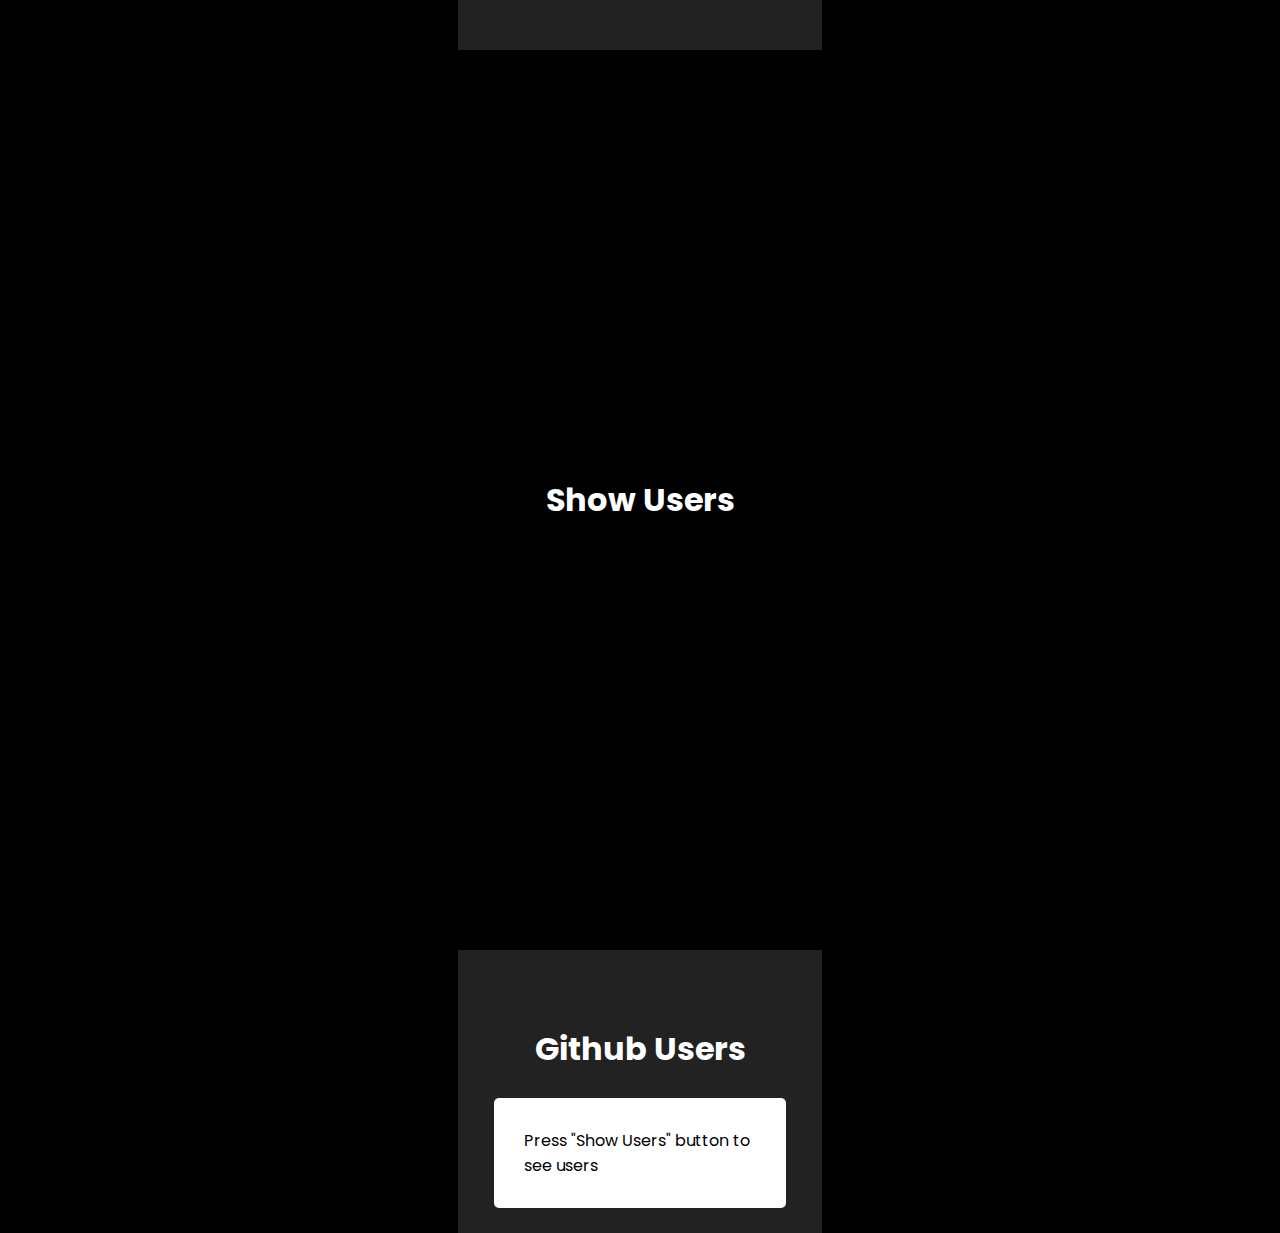
==== Task 3/index.html @ 4cd55e4b "1 st commit of Final JS Exam" ====
<!DOCTYPE html>
<html lang="en">

<head>
  <meta charset="UTF-8" />
  <title>Show Github users</title>
  <!-- Custom CSS -->
  <link rel="stylesheet" href="./style1.css" />
  <!-- Custom JS -->
  <script defer src="./script.js"></script>
</head>

<body>
  <header>
    <!-- Header code-->
  </header>

  <main>
    <div class="wrapper">
      <div class="btn-container">
        <button id="btn">Show Users</button>
      </div>
      <div class="output-cointainer">
        <h1>Github Users</h1>
        <div id="output">
          <!-- Results goes here -->
          <p id="message">Press "Show Users" button to see users</p>
        </div>
      </div>
    </div>
  </main>

  <footer>
    <!-- Footer code -->
  </footer>
</body>

</html>
---- Task 3/style1.css ----
@import url('https://fonts.googleapis.com/css2?family=Poppins:ital,wght@1,200&display=swap');
*{
    margin: 0;
    padding: 0;
    box-sizing: border-box;
    text-decoration: none;
    font-family: 'Poppins', sans-serif;}

    /* Mobile first */
.wrapper {
    min-height: 100vh;
    min-width: calc(100vw - (100vw - 100%));
    display: flex;
    flex-direction: column;
    align-items: center;
    background-color: #222;
  }

  .btn-container {
    width: 100%;
    display: flex;
    flex-direction: column;
    align-items: center;
  }

  .btn-container #btn {
    margin: 50px 0;
    padding: 15px 25px;
    background-color: #474747;
    border: #222;
    color: #fff;
    font-weight: bold;
    font-size: 2em;
    text-align: center;
  }

body{
    height: 100vh;
    width: 100%;
    display: grid;
    place-items: center;
    background: black;
}
.btn-container #btn {
    height: 100vh;
    width: 100%;
    display: grid;
    place-items: center;
    background: black;
}
    .btn-container #btn:hover {
        cursor: pointer;
        opacity: 0.9;
      }

    .output-cointainer {
        width: 100%;
        margin: 25px 0;
        display: flex;
        flex-direction: column;
        align-items: center;
      }

.search-area input{
    height: 45px;
    width: 550px;
    font-size: 18px;
    outline: none;
    border-radius: 10px;
    padding: 10px;
    font-weight: 650;
}
.search-area button{
    height: 45px;
    width: 150px;
    font-weight: 750;
    font-size: 18px;
    border-radius: 10px;
    cursor: pointer;
    border: none;
    outline: none;
    margin: 0 0 0 10px;
}
.output-container{
    height: 300px;
    width: 750px;
    background: gray;
    margin: 15px 0 0 0;
    border-radius: 10px;
}

.output-cointainer h1 {
    color: #fff;
  }
  
  .output-cointainer #output {
    width: 80%;
    margin-top: 25px;
    padding: 30px;
    border-radius: 5px;
    background-color: #fff;
  }
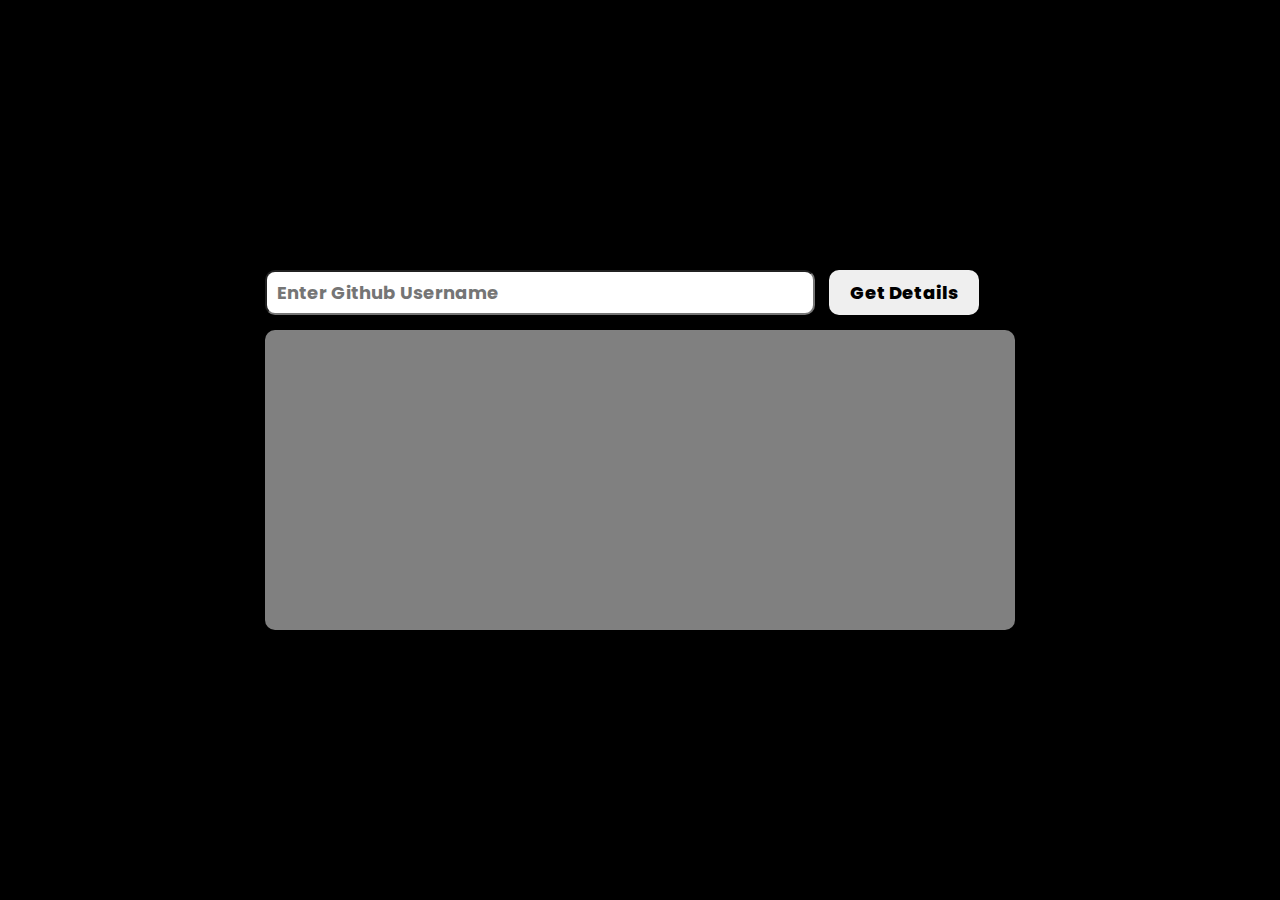
==== commit 89270f75: "Commit all" ====
--- a/Task 3/index.html
+++ b/Task 3/index.html
@@ -2,37 +2,50 @@
 <html lang="en">
 
 <head>
-  <meta charset="UTF-8" />
-  <title>Show Github users</title>
-  <!-- Custom CSS -->
-  <link rel="stylesheet" href="./style1.css" />
-  <!-- Custom JS -->
-  <script defer src="./script.js"></script>
+    <link rel="stylesheet" href="style.css">
+    <meta charset="UTF-8">
+    <meta http-equiv="X-UA-Compatible" content="IE=edge">
+    <meta name="viewport" content="width=device-width, initial-scale=1.0">
+    <title>Github Profile Fetch Api</title>
 </head>
+<!-- Žinau, čia visai ne tas, bandžiau perdaryti pagal pavyzdį, nespėjau :)-->
 
 <body>
-  <header>
-    <!-- Header code-->
-  </header>
+    <div class="container">
+        <div class="search-area">
+            <input type="text" name="" id="username" placeholder="Enter Github Username" autocomplete="off">
+            <button onclick="getDetails();">Get Details</button>
+        </div>
+        <div class="output-container" id="output">
+            <div class="profile" id="profile"></div>
+            <div class="username">
+                <h1 id="name"></h1>
+            </div>
+            <div class="bio">
+                <p id="bio"></p>
+            </div>
+            <div class="info">
+                <ul>
 
-  <main>
-    <div class="wrapper">
-      <div class="btn-container">
-        <button id="btn">Show Users</button>
-      </div>
-      <div class="output-cointainer">
-        <h1>Github Users</h1>
-        <div id="output">
-          <!-- Results goes here -->
-          <p id="message">Press "Show Users" button to see users</p>
+                </ul>
+            </div>
         </div>
-      </div>
     </div>
-  </main>
-
-  <footer>
-    <!-- Footer code -->
-  </footer>
 </body>
+<script>
+    function getDetails() {
+        document.getElementById('output').style.display = "block";
+        const name = document.getElementById('username').value;
+        fetch(`https://api.github.com/users/${name}`)
+            .then(response => response.json().then(data => {
+                console.log(data)
+                document.getElementById('name').innerHTML = data.name;
+                document.getElementById('bio').innerHTML = data.bio;
+                document.getElementById('profile').innerHTML = `
+            <img src="${data.avatar_url}" />
+            `
+            }))
+    }
+</script>
 
 </html>--- a/Task 3/style.css
+++ b/Task 3/style.css
@@ -0,0 +1,102 @@
+@import url('https://fonts.googleapis.com/css2?family=Poppins:ital,wght@1,200&display=swap');
+*{
+    margin: 0;
+    padding: 0;
+    box-sizing: border-box;
+    text-decoration: none;
+    font-family: 'Poppins', sans-serif;}
+
+    /* Mobile first */
+.wrapper {
+    min-height: 100vh;
+    min-width: calc(100vw - (100vw - 100%));
+    display: flex;
+    flex-direction: column;
+    align-items: center;
+    background-color: #222;
+  }
+
+  .btn-container {
+    width: 100%;
+    display: flex;
+    flex-direction: column;
+    align-items: center;
+  }
+
+  .btn-container #btn {
+    margin: 50px 0;
+    padding: 15px 25px;
+    background-color: #474747;
+    border: #222;
+    color: #fff;
+    font-weight: bold;
+    font-size: 2em;
+    text-align: center;
+  }
+
+body{
+    height: 100vh;
+    width: 100%;
+    display: grid;
+    place-items: center;
+    background: black;
+}
+.btn-container #btn {
+    height: 100vh;
+    width: 100%;
+    display: grid;
+    place-items: center;
+    background: black;
+}
+    .btn-container #btn:hover {
+        cursor: pointer;
+        opacity: 0.9;
+      }
+
+    .output-cointainer {
+        width: 100%;
+        margin: 25px 0;
+        display: flex;
+        flex-direction: column;
+        align-items: center;
+      }
+
+.search-area input{
+    height: 45px;
+    width: 550px;
+    font-size: 18px;
+    outline: none;
+    border-radius: 10px;
+    padding: 10px;
+    font-weight: 650;
+}
+.search-area button{
+    height: 45px;
+    width: 150px;
+    font-weight: 750;
+    font-size: 18px;
+    border-radius: 10px;
+    cursor: pointer;
+    border: none;
+    outline: none;
+    margin: 0 0 0 10px;
+}
+.output-container{
+    height: 300px;
+    width: 750px;
+    background: gray;
+    margin: 15px 0 0 0;
+    border-radius: 10px;
+}
+
+.output-cointainer h1 {
+    color: #fff;
+  }
+  
+  .output-cointainer #output {
+    width: 80%;
+    margin-top: 25px;
+    padding: 30px;
+    border-radius: 5px;
+    background-color: #fff;
+  }